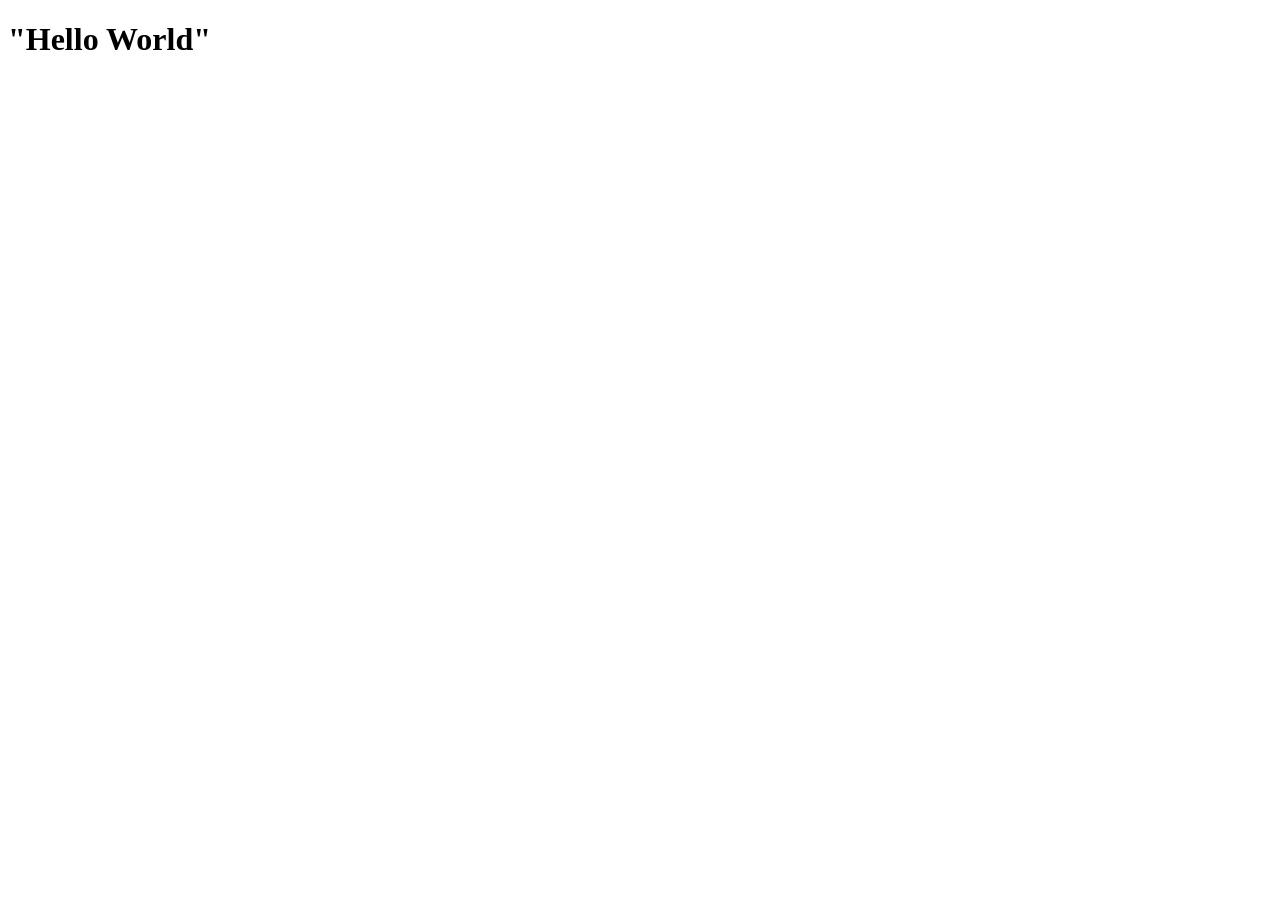
==== index.html @ 639928e1 "Part 1: Creació del currículum amb HTML bàsic" ====
<!DOCTYPE html>
<html lang="en">
<head>
    <meta charset="UTF-8">
    <meta name="viewport" content="width=device-width, initial-scale=1.0">
    <title>Document</title>
</head>
<body>
    <h1>"Hello World"</h1>
</body>
</html>
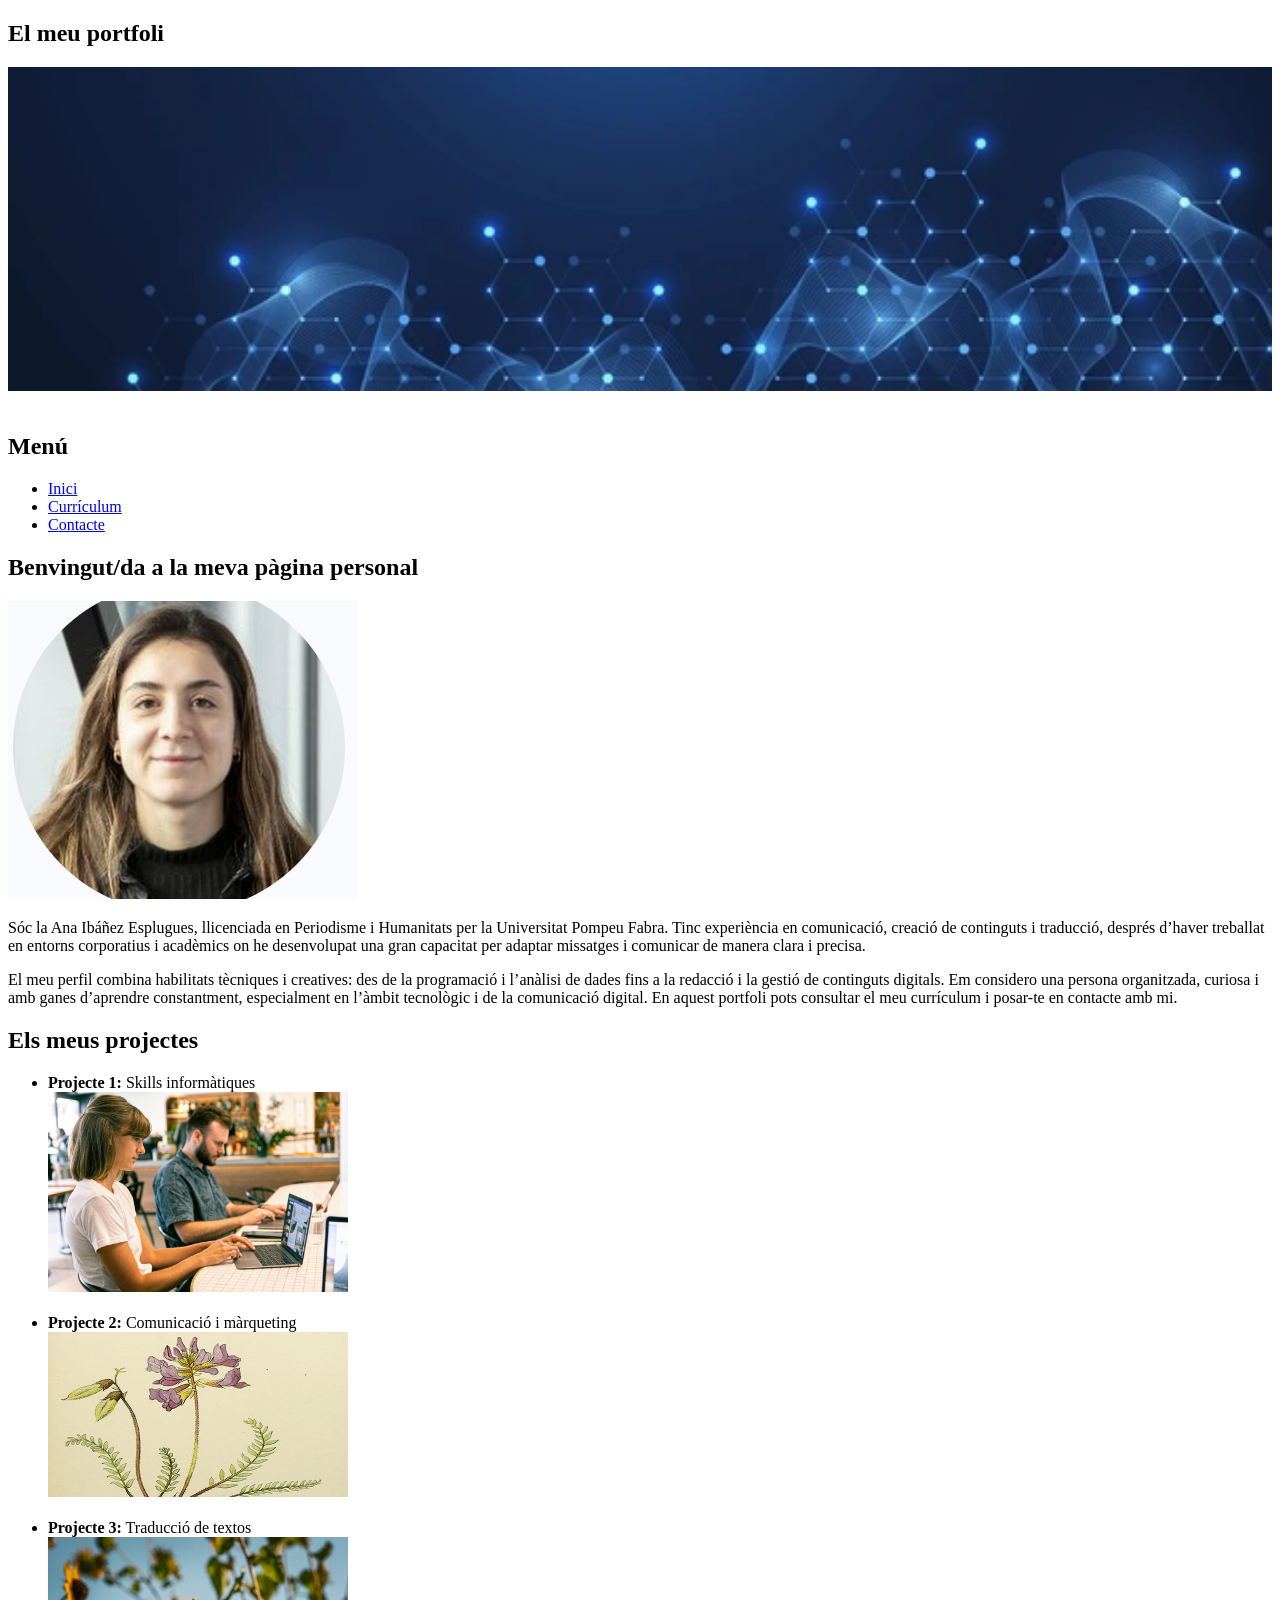
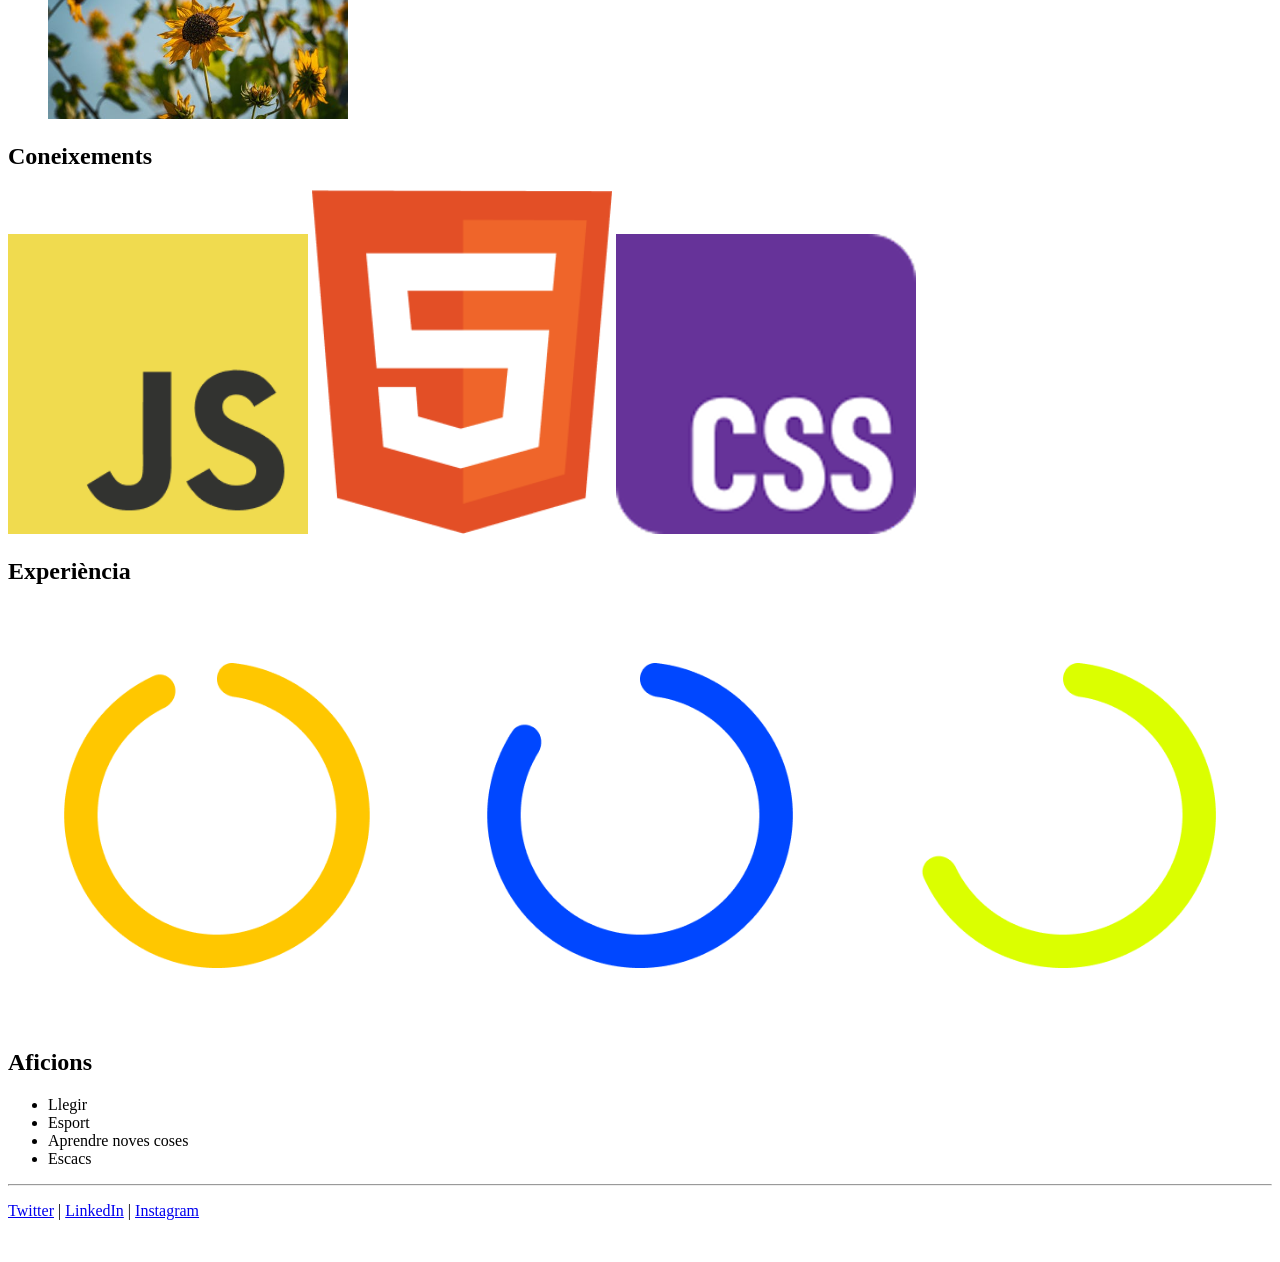
==== commit 5808d242: "PAC1 - Part 2" ====
--- a/index.html
+++ b/index.html
@@ -1,11 +1,80 @@
 <!DOCTYPE html>
-<html lang="en">
+<html lang="ca">
 <head>
     <meta charset="UTF-8">
     <meta name="viewport" content="width=device-width, initial-scale=1.0">
-    <title>Document</title>
+    <title>Ana Ibáñez - Pàgina Personal</title>
 </head>
 <body>
-    <h1>"Hello World"</h1>
+    <header>
+        <section>
+            <h1>El meu portfoli</h1>
+            <img src="assets/cabecera.webp" width="100%">
+            <br><br>
+        </section>
+    </header>
+
+    <div>
+        <h2>Menú</h2>
+        <ul>
+            <li><a href="index.html">Inici</a></li>
+            <li><a href="cv.html">Currículum</a></li>
+            <li><a href="contacte.html">Contacte</a></li>
+        </ul>
+    </div>
+
+        <section>
+            <h2>Benvingut/da a la meva pàgina personal</h2>
+            <img src="assets/Ana.png">
+            <p>Sóc la Ana Ibáñez Esplugues, llicenciada en Periodisme i Humanitats per la Universitat Pompeu Fabra. Tinc experiència en comunicació, creació de continguts i traducció, després d’haver treballat en entorns corporatius i acadèmics on he desenvolupat una gran capacitat per adaptar missatges i comunicar de manera clara i precisa.</p>
+            <p>El meu perfil combina habilitats tècniques i creatives: des de la programació i l’anàlisi de dades fins a la redacció i la gestió de continguts digitals. Em considero una persona organitzada, curiosa i amb ganes d’aprendre constantment, especialment en l’àmbit tecnològic i de la comunicació digital. En aquest portfoli pots consultar el meu currículum i posar-te en contacte amb mi.</p>
+        </section>
+
+     <section>
+         <h2>Els meus projectes</h2>
+            <ul>
+                <li>
+                <strong>Projecte 1:</strong> Skills informàtiques<br>
+                <img src="assets/mujer_ordenador.jpg"  width="300">
+                </li><br>
+                <li>
+                <strong>Projecte 2:</strong> Comunicació i màrqueting<br>
+                <img src="assets/mis_proyectos_2.jpg" width="300">
+                </li><br>
+                <li>
+                <strong>Projecte 3:</strong> Traducció de textos<br>
+                <img src="assets/mis_proyectos.jpeg" width="300">
+                </li>
+            </ul>
+    </section>
+    <section>
+         <h2>Coneixements</h2>
+         <img src="assets/logo-javascript.png" width="300">
+         <img src="assets/html-1.png" width="300">
+         <img src="assets/128px-Official_CSS_Logo.svg 1.png" width="300">
+    </section>
+    <section>
+         <h2>Experiència</h2>
+         <img src="assets/Experiencia.png" width="100%">
+         <!-- Quan treballem amb CSS, aquí es pot posar un color de fons perquè si nó, no es veu -->
+    </section>
+    <section>
+          <h2>Aficions</h2>
+            <ul>
+                <li>Llegir</li>
+                <li>Esport</li>
+                <li>Aprendre noves coses</li>
+                <li>Escacs</li>
+            </ul>
+    </section>
+    <hr>
+    <footer>
+       <p>
+        <a href="#">Twitter</a> |
+        <a href="#">LinkedIn</a> |
+        <a href="#">Instagram</a>
+      </p>
+      <br>
+    </footer>
 </body>
 </html>
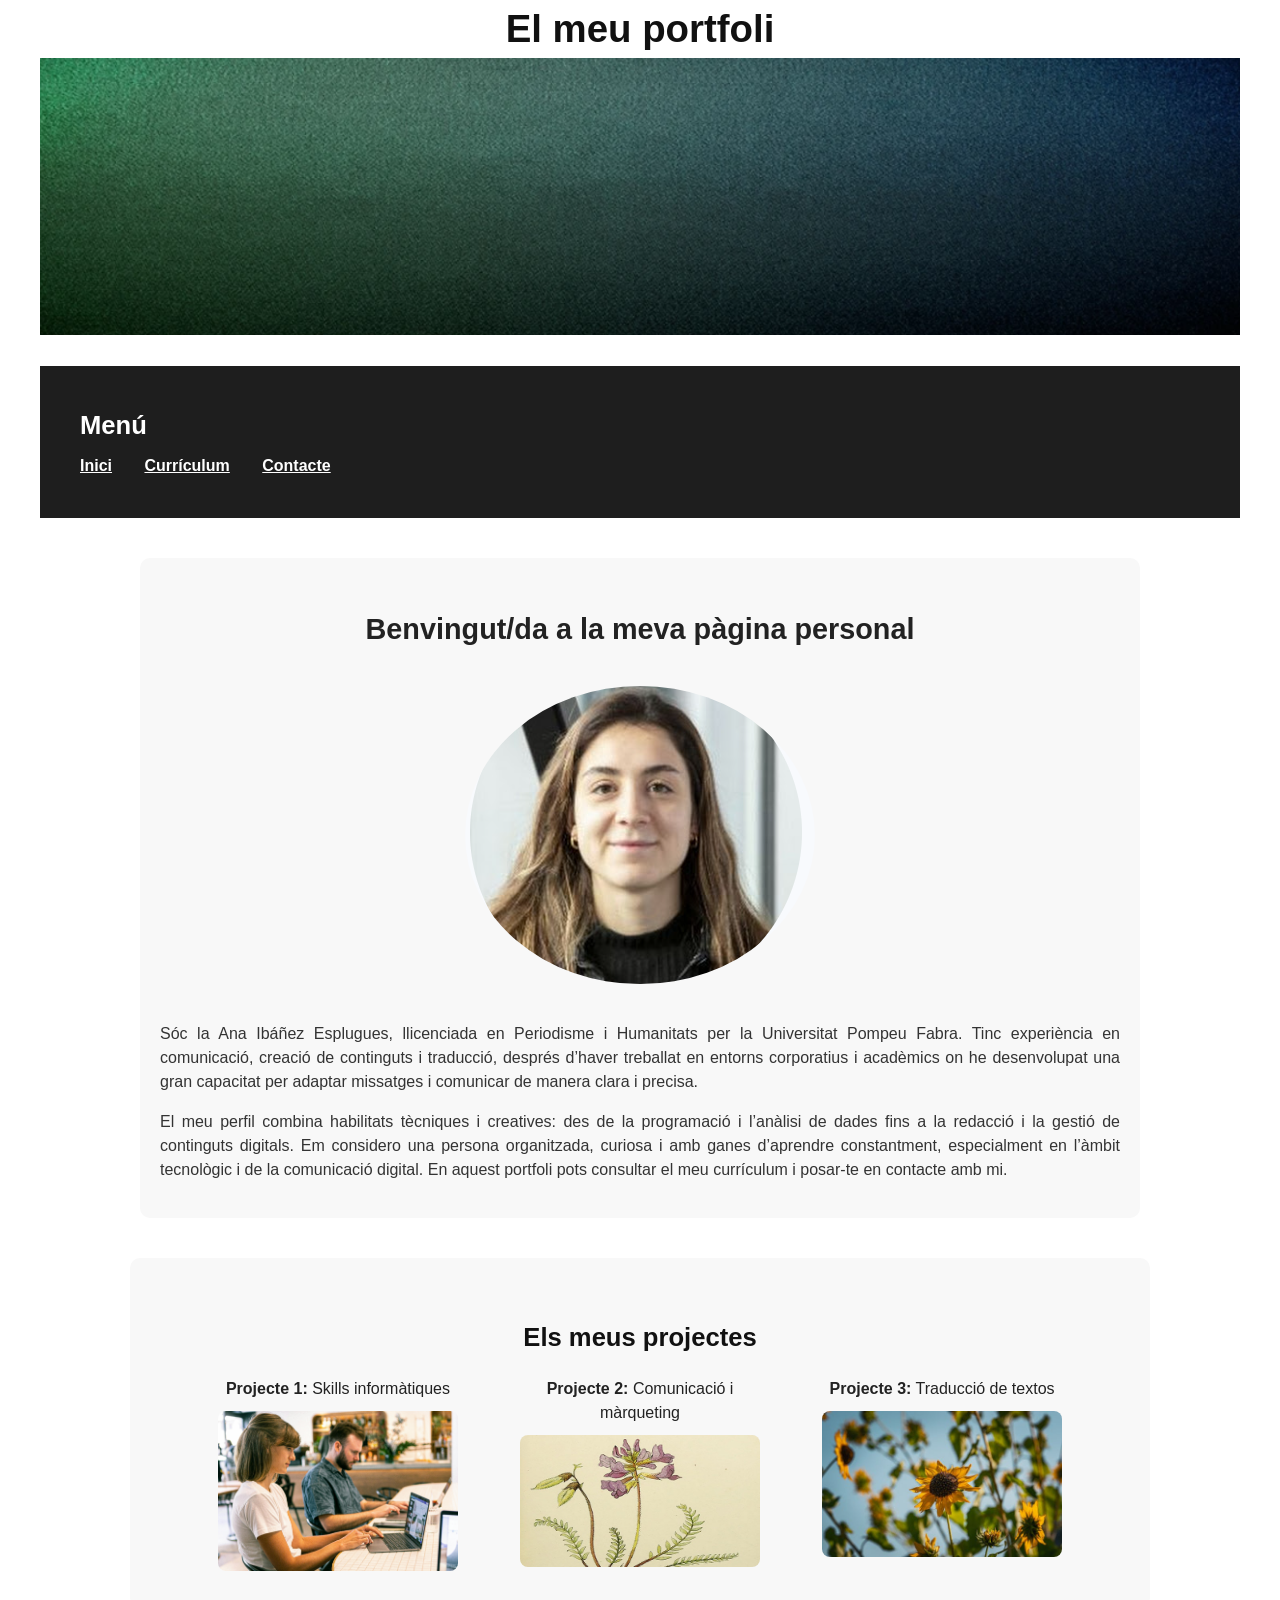
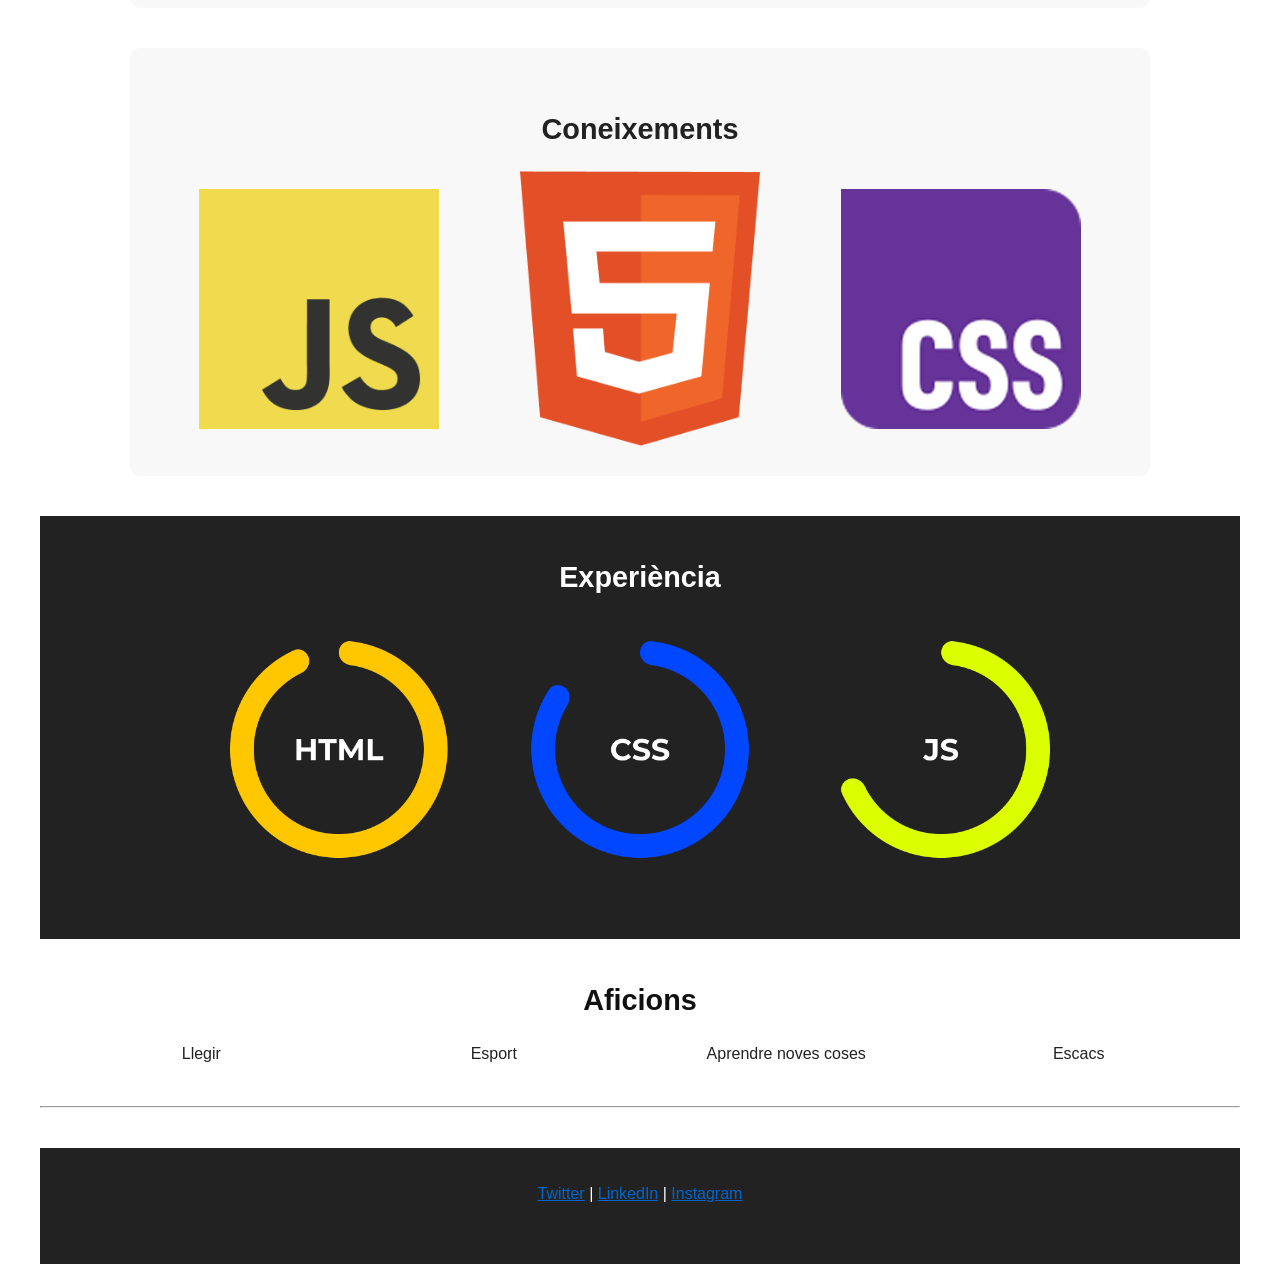
==== commit d3f9ef9a: "PAC 1 - Part 3 S'afegeix el css" ====
--- a/index.html
+++ b/index.html
@@ -4,68 +4,68 @@
     <meta charset="UTF-8">
     <meta name="viewport" content="width=device-width, initial-scale=1.0">
     <title>Ana Ibáñez - Pàgina Personal</title>
+    <link rel="stylesheet" href="style.css">
 </head>
 <body>
     <header>
-        <section>
+        <section class="capsalera">
             <h1>El meu portfoli</h1>
-            <img src="assets/cabecera.webp" width="100%">
+            <img src="assets/capcalera.png" width="100%">
             <br><br>
         </section>
-    </header>
-
-    <div>
-        <h2>Menú</h2>
+        <section class="menu">
+            <h2>Menú</h2>
         <ul>
             <li><a href="index.html">Inici</a></li>
             <li><a href="cv.html">Currículum</a></li>
             <li><a href="contacte.html">Contacte</a></li>
         </ul>
-    </div>
+        </section>
+    </header>
 
-        <section>
+        <section class="presentacio">
             <h2>Benvingut/da a la meva pàgina personal</h2>
             <img src="assets/Ana.png">
             <p>Sóc la Ana Ibáñez Esplugues, llicenciada en Periodisme i Humanitats per la Universitat Pompeu Fabra. Tinc experiència en comunicació, creació de continguts i traducció, després d’haver treballat en entorns corporatius i acadèmics on he desenvolupat una gran capacitat per adaptar missatges i comunicar de manera clara i precisa.</p>
             <p>El meu perfil combina habilitats tècniques i creatives: des de la programació i l’anàlisi de dades fins a la redacció i la gestió de continguts digitals. Em considero una persona organitzada, curiosa i amb ganes d’aprendre constantment, especialment en l’àmbit tecnològic i de la comunicació digital. En aquest portfoli pots consultar el meu currículum i posar-te en contacte amb mi.</p>
         </section>
 
-     <section>
-         <h2>Els meus projectes</h2>
-            <ul>
-                <li>
-                <strong>Projecte 1:</strong> Skills informàtiques<br>
-                <img src="assets/mujer_ordenador.jpg"  width="300">
-                </li><br>
-                <li>
-                <strong>Projecte 2:</strong> Comunicació i màrqueting<br>
-                <img src="assets/mis_proyectos_2.jpg" width="300">
-                </li><br>
-                <li>
-                <strong>Projecte 3:</strong> Traducció de textos<br>
-                <img src="assets/mis_proyectos.jpeg" width="300">
-                </li>
-            </ul>
+     <section class="projectes">
+        <h2>Els meus projectes</h2>
+
+        <div>
+            <strong>Projecte 1:</strong> Skills informàtiques<br>
+            <img src="assets/mujer_ordenador.jpg" width="300">
+        </div>
+
+        <div>
+            <strong>Projecte 2:</strong> Comunicació i màrqueting<br>
+            <img src="assets/mis_proyectos_2.jpg" width="300">
+        </div>
+
+        <div>
+            <strong>Projecte 3:</strong> Traducció de textos<br>
+            <img src="assets/mis_proyectos.jpeg" width="300">
+        </div>
     </section>
-    <section>
+    <section class="coneixements">
          <h2>Coneixements</h2>
-         <img src="assets/logo-javascript.png" width="300">
-         <img src="assets/html-1.png" width="300">
-         <img src="assets/128px-Official_CSS_Logo.svg 1.png" width="300">
+         <div class="logos">
+            <img src="assets/logo-javascript.png" width="300">
+            <img src="assets/html-1.png" width="300">
+            <img src="assets/128px-Official_CSS_Logo.svg 1.png" width="300">
+         </div>
     </section>
-    <section>
+    <section class="experiencia">
          <h2>Experiència</h2>
          <img src="assets/Experiencia.png" width="100%">
-         <!-- Quan treballem amb CSS, aquí es pot posar un color de fons perquè si nó, no es veu -->
     </section>
-    <section>
-          <h2>Aficions</h2>
-            <ul>
-                <li>Llegir</li>
-                <li>Esport</li>
-                <li>Aprendre noves coses</li>
-                <li>Escacs</li>
-            </ul>
+   <section class="aficcions">
+        <h2>Aficions</h2>
+            <div>Llegir</div>
+            <div>Esport</div>
+            <div>Aprendre noves coses</div>
+            <div>Escacs</div>
     </section>
     <hr>
     <footer>
--- a/style.css
+++ b/style.css
@@ -0,0 +1,192 @@
+/* APLIQUEM CSS EN LES PARTS I ELEMENTS GENERALS  */
+body {
+  font-family: 'Source Sans Pro', sans-serif;
+  margin: 0;
+  padding: 0 40px; 
+  color: #222;
+  line-height: 1.5;
+}
+
+
+h1 {
+  font-size: 2.4rem;
+  margin: 0;
+  font-weight: 700;
+  color: #111;
+  text-align: center
+}
+
+h2 {
+  font-size: 1.6rem;
+  margin: 30px 0 20px;
+  font-weight: 600;
+  color: #111;
+}
+
+.menu {
+  background-color: #1e1e1e;   
+  padding: 40px 40px;        
+}
+
+.menu h2 {
+  color: #fff;              
+  margin: 0; 
+  font-size: 1.6rem;
+  font-weight: 600;
+}
+
+.menu ul {
+  list-style: none;
+  margin: 10px 0 0 0;
+  padding-left: 0; 
+}
+
+.menu li {
+  display: inline-block;  
+  margin-right: 28px;     
+}
+
+.menu a {
+  color: #fff;
+  font-weight: 600;
+  font-size: 1rem;
+}
+
+.menu a:hover {
+  color: #c09f33;
+  text-decoration: underline;
+}
+
+
+/* APLIQUEM CSS PER SECCIONS  */
+/* SECCIÓ PRESENTACIÓ  */
+.presentacio {
+  text-align: center;       
+  margin: 40px auto;       
+  width: 80%;                
+  background-color: #f8f8f8; 
+  padding: 20px;
+  border-radius: 10px;
+}
+
+.presentacio h2 {
+  color: #222;
+  font-size: 1.8rem;
+}
+
+.presentacio img {
+  border-radius: 50%;        
+  margin: 15px 0;
+}
+
+.presentacio p {
+  color: #333;
+  line-height: 1.5;
+  font-size: 1rem;
+  text-align: justify;      
+}
+
+/* SECCIÓ CONEIXEMENTS  */
+
+.coneixements {
+  text-align: center;
+  background-color: #f8f8f8;
+  padding: 30px;
+  border-radius: 10px;
+  margin: 40px auto;
+  width: 80%;
+}
+
+.coneixements h2 {
+  color: #222;
+  font-size: 1.8rem;
+  margin-bottom: 20px;
+}
+
+.logos {
+  text-align: center;
+}
+
+.logos img {
+  width: 25%;          
+  margin: 0 4%;        
+  vertical-align: middle;
+}
+
+/* SECCIÓ EXPERIÈNCIA  */
+.experiencia {
+  background-color: #222;  
+  color: #fff;
+  padding: 40px 20px;
+  text-align: center;
+}
+
+.experiencia h2 {
+  color: #fff;              
+  margin: 0; 
+  font-size: 1.8rem;
+  font-weight: 600;
+}
+
+.experiencia img {
+  display: block;
+  margin: 0 auto;
+  max-width: 900px;
+  width: 100%;
+  height: auto;
+}
+
+/* SECCIÓ PROJECTES  */
+.projectes {
+  text-align: center;          
+  background-color: #f8f8f8;
+  padding: 30px;
+  border-radius: 10px;
+  margin: 40px auto;
+  width: 80%;
+}
+
+.projectes div {
+  display: inline-block;        
+  width: 25%;                   
+  margin: 0 3%;               
+  vertical-align: top;          
+  text-align: center;          
+}
+
+.projectes img {
+  width: 100%;                 
+  border-radius: 8px;
+  margin-top: 10px;
+}
+
+/* SECCIÓ AFICCIONS  */
+.aficcions {
+  text-align: center;
+  margin: 40px auto;
+}
+
+.aficcions h2 {
+  font-size: 1.8rem;
+  margin-bottom: 20px;
+}
+
+.aficcions div {
+  display: inline-block;
+  width: 20%;
+  margin: 0 2%;
+  text-align: center;
+}
+
+
+/* --------- PEU DE PÀGINA --------- */
+footer {
+  background-color: #222;
+  color: #fff;
+  padding: 18px 20px;
+  text-align: center;
+  margin-top: 40px;
+}
+
+a { color: #0066cc; }
+
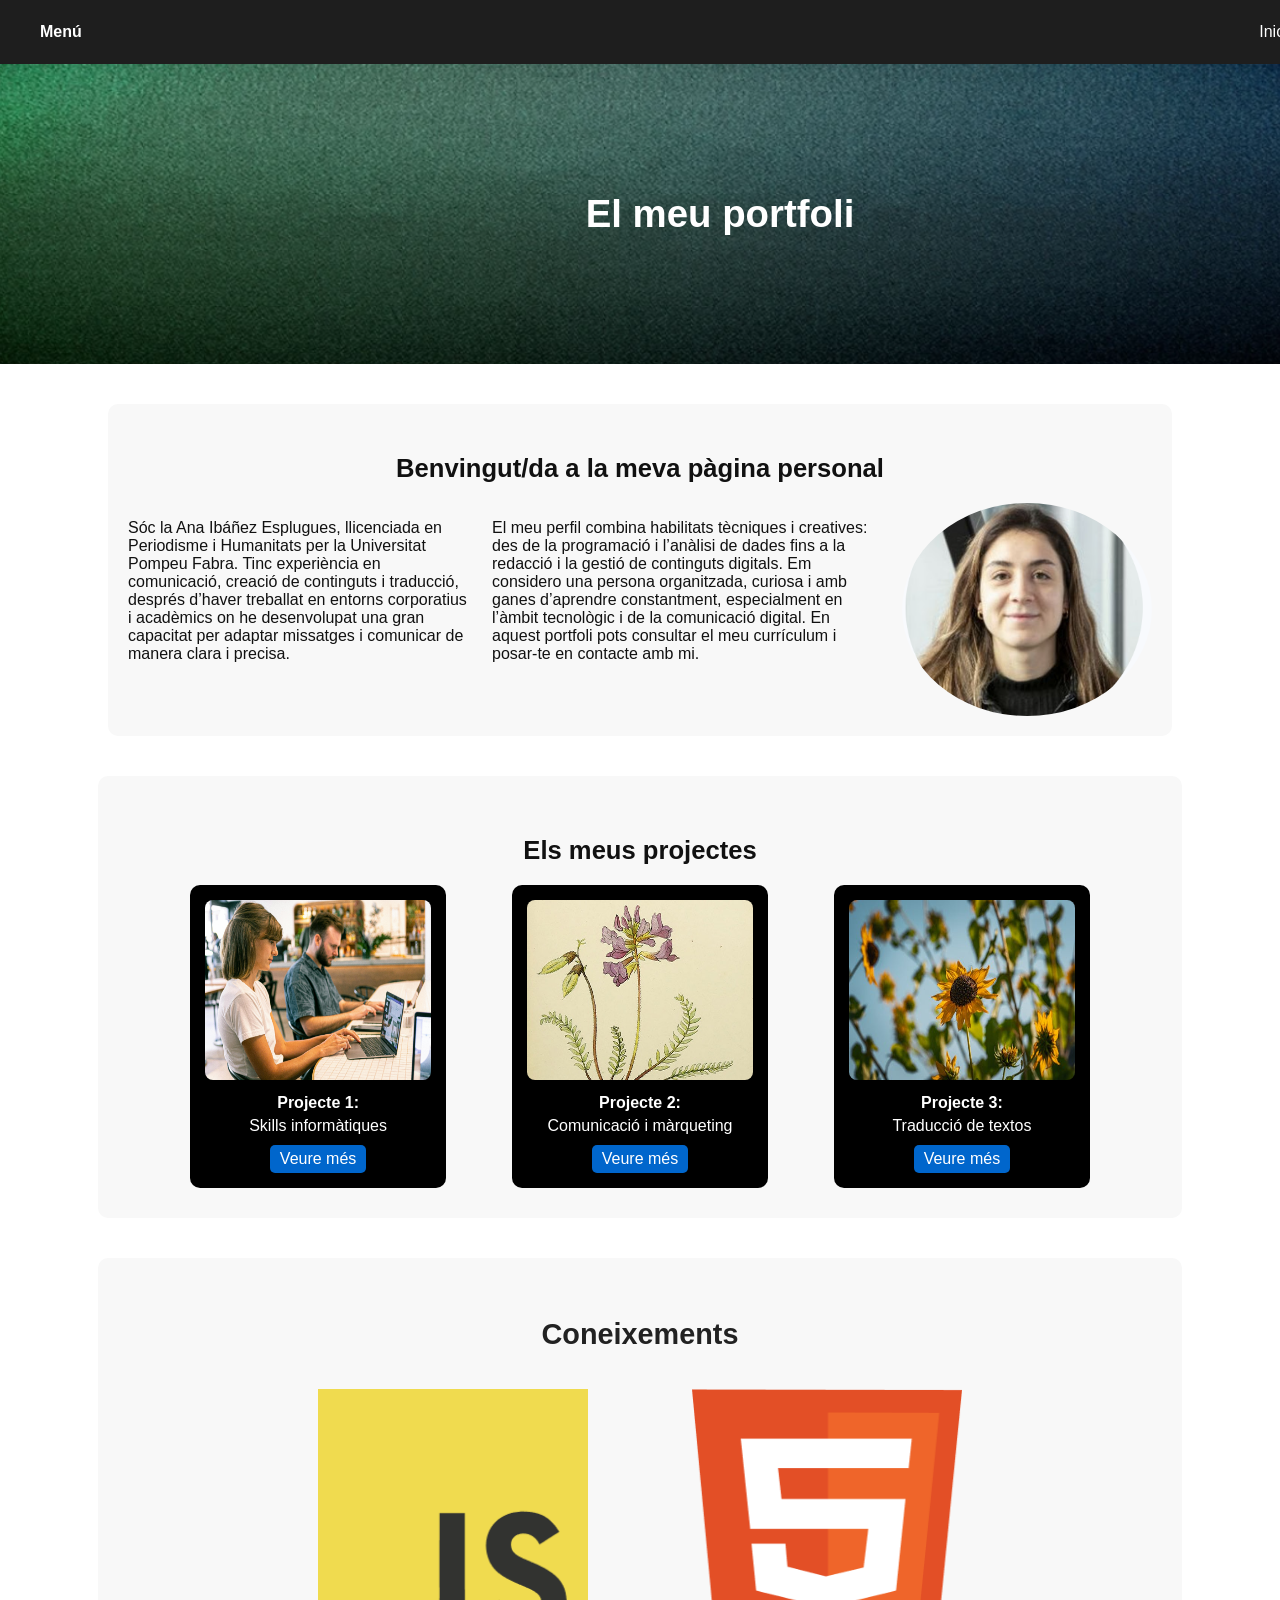
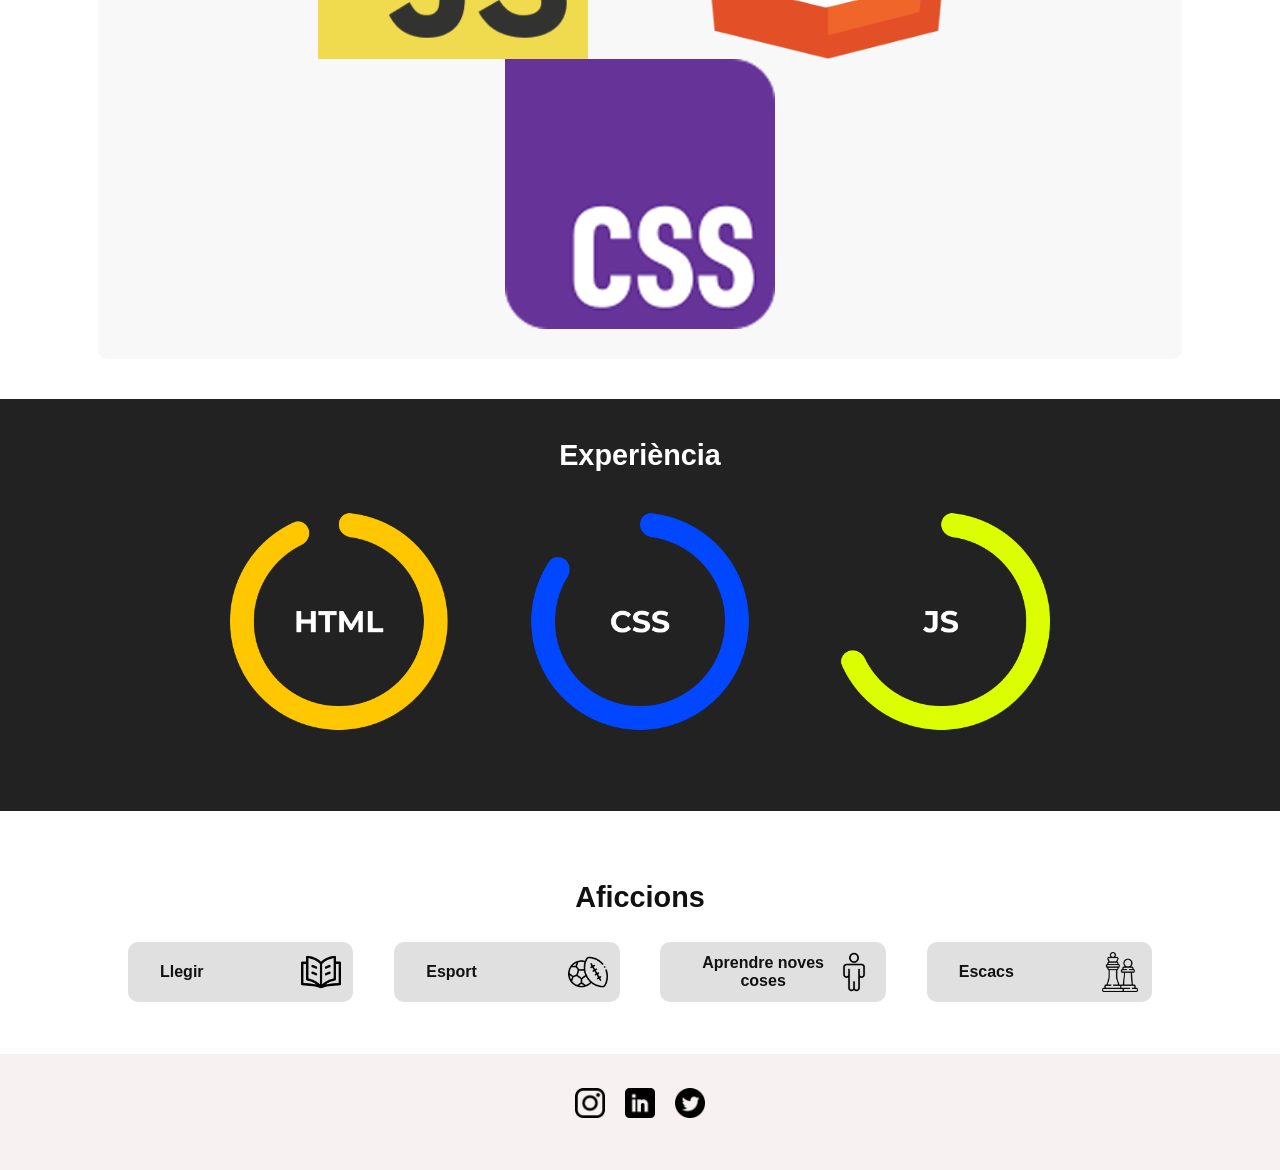
==== commit 191946af: "PAC 1 - PART 4 Es comença a aplicar flexbox, però encara hi ha coses per arreglar (footer de diferen" ====
--- a/index.html
+++ b/index.html
@@ -7,72 +7,96 @@
     <link rel="stylesheet" href="style.css">
 </head>
 <body>
-    <header>
-        <section class="capsalera">
-            <h1>El meu portfoli</h1>
-            <img src="assets/capcalera.png" width="100%">
-            <br><br>
-        </section>
-        <section class="menu">
-            <h2>Menú</h2>
+        <nav class="menu">
+        <h2>Menú</h2>
         <ul>
             <li><a href="index.html">Inici</a></li>
             <li><a href="cv.html">Currículum</a></li>
             <li><a href="contacte.html">Contacte</a></li>
         </ul>
-        </section>
-    </header>
+        </nav>
 
-        <section class="presentacio">
-            <h2>Benvingut/da a la meva pàgina personal</h2>
-            <img src="assets/Ana.png">
-            <p>Sóc la Ana Ibáñez Esplugues, llicenciada en Periodisme i Humanitats per la Universitat Pompeu Fabra. Tinc experiència en comunicació, creació de continguts i traducció, després d’haver treballat en entorns corporatius i acadèmics on he desenvolupat una gran capacitat per adaptar missatges i comunicar de manera clara i precisa.</p>
-            <p>El meu perfil combina habilitats tècniques i creatives: des de la programació i l’anàlisi de dades fins a la redacció i la gestió de continguts digitals. Em considero una persona organitzada, curiosa i amb ganes d’aprendre constantment, especialment en l’àmbit tecnològic i de la comunicació digital. En aquest portfoli pots consultar el meu currículum i posar-te en contacte amb mi.</p>
-        </section>
+        <header class="capsalera">
+            <img src="assets/capcalera.png" alt="Imatge de capçalera">
+            <h1>El meu portfoli</h1>
+        </header>
 
-     <section class="projectes">
+    <section class="presentacio">
+        <h2>Benvingut/da a la meva pàgina personal</h2>
+        <div class="presentacio-content">
+                <p>Sóc la Ana Ibáñez Esplugues, llicenciada en Periodisme i Humanitats per la Universitat Pompeu Fabra. Tinc experiència en comunicació, creació de continguts i traducció, després d’haver treballat en entorns corporatius i acadèmics on he desenvolupat una gran capacitat per adaptar missatges i comunicar de manera clara i precisa.</p>
+                <p>El meu perfil combina habilitats tècniques i creatives: des de la programació i l’anàlisi de dades fins a la redacció i la gestió de continguts digitals. Em considero una persona organitzada, curiosa i amb ganes d’aprendre constantment, especialment en l’àmbit tecnològic i de la comunicació digital. En aquest portfoli pots consultar el meu currículum i posar-te en contacte amb mi.</p>
+            <img src="assets/Ana.png" alt="Foto Ana Ibáñez">
+        </div>
+    </section>
+
+    <section class="projectes">
         <h2>Els meus projectes</h2>
 
-        <div>
+        <div class="projecte">
+            <img src="assets/mujer_ordenador.jpg" alt="Projecte 1">
             <strong>Projecte 1:</strong> Skills informàtiques<br>
-            <img src="assets/mujer_ordenador.jpg" width="300">
+            <a href="#" class="boton">Veure més</a>
         </div>
 
-        <div>
+        <div class="projecte">
+            <img src="assets/mis_proyectos_2.jpg" alt="Projecte 2">
             <strong>Projecte 2:</strong> Comunicació i màrqueting<br>
-            <img src="assets/mis_proyectos_2.jpg" width="300">
+            <a href="#" class="boton">Veure més</a>
         </div>
 
-        <div>
+        <div class="projecte">
+            <img src="assets/mis_proyectos.jpeg" alt="Projecte 3">
             <strong>Projecte 3:</strong> Traducció de textos<br>
-            <img src="assets/mis_proyectos.jpeg" width="300">
+            <a href="#" class="boton">Veure més</a>
         </div>
     </section>
+
     <section class="coneixements">
          <h2>Coneixements</h2>
+         <br>
          <div class="logos">
             <img src="assets/logo-javascript.png" width="300">
             <img src="assets/html-1.png" width="300">
             <img src="assets/128px-Official_CSS_Logo.svg 1.png" width="300">
          </div>
     </section>
+
     <section class="experiencia">
          <h2>Experiència</h2>
          <img src="assets/Experiencia.png" width="100%">
     </section>
+
    <section class="aficcions">
-        <h2>Aficions</h2>
-            <div>Llegir</div>
-            <div>Esport</div>
-            <div>Aprendre noves coses</div>
-            <div>Escacs</div>
+        <h2>Aficcions</h2>
+
+        <div class="aficcio">
+            <p>Llegir</p>
+            <img src="assets/icon_libro.png" alt="Llegir">
+        </div>
+
+        <div class="aficcio">
+            <p>Esport</p>
+            <img src="assets/icon_deport.png" alt="Esport">
+        </div>
+
+        <div class="aficcio">
+            <p>Aprendre noves coses</p>
+            <img src="assets/icon_humano.png" alt="Aprendre noves coses">
+        </div>
+
+        <div class="aficcio">
+            <p>Escacs</p>
+            <img src="assets/icon_ajedrez.png" alt="Escacs">
+        </div>
     </section>
-    <hr>
+
+
     <footer>
        <p>
-        <a href="#">Twitter</a> |
-        <a href="#">LinkedIn</a> |
-        <a href="#">Instagram</a>
+        <a href="#"><img src="assets/icon_instagram.png"></a> 
+        <a href="#"><img src="assets/icon_linkedin.png"></a> 
+        <a href="#"><img src="assets/icon_tw.png"></a>
       </p>
       <br>
     </footer>
--- a/style.css
+++ b/style.css
@@ -1,10 +1,10 @@
 /* APLIQUEM CSS EN LES PARTS I ELEMENTS GENERALS  */
 body {
+  margin: 0;
+  padding: 0;
   font-family: 'Source Sans Pro', sans-serif;
-  margin: 0;
-  padding: 0 40px; 
-  color: #222;
-  line-height: 1.5;
+  background-color: #fff;
+  color: #111;
 }
 
 
@@ -23,68 +23,100 @@
   color: #111;
 }
 
-.menu {
-  background-color: #1e1e1e;   
-  padding: 40px 40px;        
-}
-
-.menu h2 {
-  color: #fff;              
-  margin: 0; 
-  font-size: 1.6rem;
-  font-weight: 600;
-}
-
-.menu ul {
+/* NAVBAR */
+
+nav.menu {
+  width: 1440px; /* Aplico les mides de figma */
+  height: 64px; /* Aplico les mides de figma */
+  background-color: #1e1e1e;
+  display: flex;
+  justify-content: space-between;
+  align-items: center;
+  padding: 0 40px;
+  margin: 0 auto;
+}
+
+nav.menu h2 {
+  color: white;
+  font-size: 1rem;
+  margin: 0;
+}
+
+nav.menu ul {
   list-style: none;
-  margin: 10px 0 0 0;
-  padding-left: 0; 
-}
-
-.menu li {
-  display: inline-block;  
-  margin-right: 28px;     
-}
-
-.menu a {
-  color: #fff;
-  font-weight: 600;
-  font-size: 1rem;
-}
-
-.menu a:hover {
-  color: #c09f33;
+  display: flex;
+  margin: 0;
+  padding: 0;
+}
+
+nav.menu li {
+  margin-left: 25px;
+}
+
+nav.menu a {
+  color: white;
+  text-decoration: none;
+}
+
+nav.menu a:hover {
   text-decoration: underline;
 }
+
+/* HEADER */
+header.capsalera {
+  width: 1440px; 
+  /* Nota: S'utilitza width: 1440px per emular exactament les mides de Figma.
+   En una web real, seria més recomanable usar width: 100% amb max-width
+   per tal que el disseny s'adapti a diferents mides de pantalla. */
+  height: 300px; /* Aplico les mides de figma */
+  margin: 0 auto;
+  position: relative;
+}
+
+header.capsalera img {
+  width: 100%;
+  height: 100%;
+}
+
+header.capsalera h1 {
+  position: absolute;
+  top: 50%;
+  left: 50%;
+  transform: translate(-50%, -50%);
+  color: white;
+  font-size: 2.4rem;
+}
+
 
 
 /* APLIQUEM CSS PER SECCIONS  */
 /* SECCIÓ PRESENTACIÓ  */
 .presentacio {
-  text-align: center;       
-  margin: 40px auto;       
-  width: 80%;                
-  background-color: #f8f8f8; 
+  margin: 40px auto;
+  width: 80%;
+  background-color: #f8f8f8;
   padding: 20px;
   border-radius: 10px;
+  text-align: center; 
 }
 
 .presentacio h2 {
-  color: #222;
-  font-size: 1.8rem;
-}
-
-.presentacio img {
-  border-radius: 50%;        
-  margin: 15px 0;
-}
-
-.presentacio p {
-  color: #333;
-  line-height: 1.5;
-  font-size: 1rem;
-  text-align: justify;      
-}
+  margin-bottom: 20px;
+}
+
+.presentacio-content {
+  display: flex;
+  align-items: flex-start; 
+  gap: 20px;               
+  text-align: left;
+}
+
+.presentacio-content img {
+  width: 250px;           
+  border-radius: 50%;
+  flex-shrink: 0;         
+}
+
 
 /* SECCIÓ CONEIXEMENTS  */
 
@@ -108,8 +140,9 @@
 }
 
 .logos img {
-  width: 25%;          
-  margin: 0 4%;        
+  width: 270px;
+  height: 270px;         
+  margin: 0 50px;        
   vertical-align: middle;
 }
 
@@ -138,7 +171,7 @@
 
 /* SECCIÓ PROJECTES  */
 .projectes {
-  text-align: center;          
+  text-align: center;
   background-color: #f8f8f8;
   padding: 30px;
   border-radius: 10px;
@@ -146,47 +179,126 @@
   width: 80%;
 }
 
-.projectes div {
-  display: inline-block;        
-  width: 25%;                   
-  margin: 0 3%;               
-  vertical-align: top;          
-  text-align: center;          
-}
-
-.projectes img {
-  width: 100%;                 
+.projectes .projecte {
+  display: inline-block;
+  width: 25%;
+  margin: 0 3%;
+  vertical-align: top;
+  text-align: center;
+  background-color: #000;  
+  color: white;            
+  border-radius: 10px;
+  padding: 15px;
+  box-sizing: border-box;   
+}
+
+.projectes .projecte img {
+  width: 100%;             
+  height: 180px;              
   border-radius: 8px;
-  margin-top: 10px;
+  margin-bottom: 10px;    
+}
+
+.projectes .projecte strong {
+  display: block;
+  margin-bottom: 5px;     
+}
+
+.projectes .projecte .boton {
+  display: inline-block;
+  margin-top: 10px;        
+  padding: 5px 10px;
+  background-color: #0066cc;
+  color: white;
+  text-decoration: none;
+  border-radius: 5px;
 }
 
 /* SECCIÓ AFICCIONS  */
 .aficcions {
-  text-align: center;
-  margin: 40px auto;
+  display: flex;
+  flex-wrap: wrap;
+  justify-content: space-between;
+  gap: 12px;
+  width: 80%;
+  margin: 40px auto;
+  text-align: center;
+  box-sizing: border-box;
 }
 
 .aficcions h2 {
+  width: 100%;
+  margin-bottom: 16px;
   font-size: 1.8rem;
-  margin-bottom: 20px;
-}
-
-.aficcions div {
-  display: inline-block;
-  width: 20%;
-  margin: 0 2%;
-  text-align: center;
-}
+}
+
+.aficcions {
+  display: flex;
+  flex-wrap: wrap;                
+  justify-content: space-between; 
+  width: 80%;
+  margin: 40px auto;
+  text-align: center;
+  box-sizing: border-box;
+}
+
+.aficcions h2 {
+  width: 100%;
+  margin-bottom: 16px;
+  font-size: 1.8rem;
+}
+
+.aficcions .aficcio {
+  display: flex;
+  align-items: center;            
+  justify-content: space-between; 
+  width: 22%;                     
+  background-color: #e0e0e0;
+  border-radius: 10px;
+  padding: 10px 12px;
+  box-sizing: border-box;
+  margin-bottom: 12px;
+}
+
+.aficcions .aficcio p {
+/* no he aconseguit fer que sortís més al centre, per molt que el forcés */
+  margin: 0;
+  font-weight: 600;
+  padding-left: 20px;              
+}
+
+.aficcions .aficcio img {
+  width: 40px;
+  height: 40px;
+  object-fit: contain;
+}
+
 
 
 /* --------- PEU DE PÀGINA --------- */
+  /* Nota: poso el footer en un altre color perquè les fotos que he extret són en negre, i per tant no es veuen amb un footer negre */
 footer {
-  background-color: #222;
+  background-color: #f7f1f1;
   color: #fff;
   padding: 18px 20px;
   text-align: center;
   margin-top: 40px;
 }
 
+footer a {
+  display: inline-block; 
+  margin: 0 8px;           
+}
+
+footer a img {
+  width: 30px;         
+  height: 30px;          
+  object-fit: cover;   
+  vertical-align: middle;
+}
+
+
+
+
 a { color: #0066cc; }
 
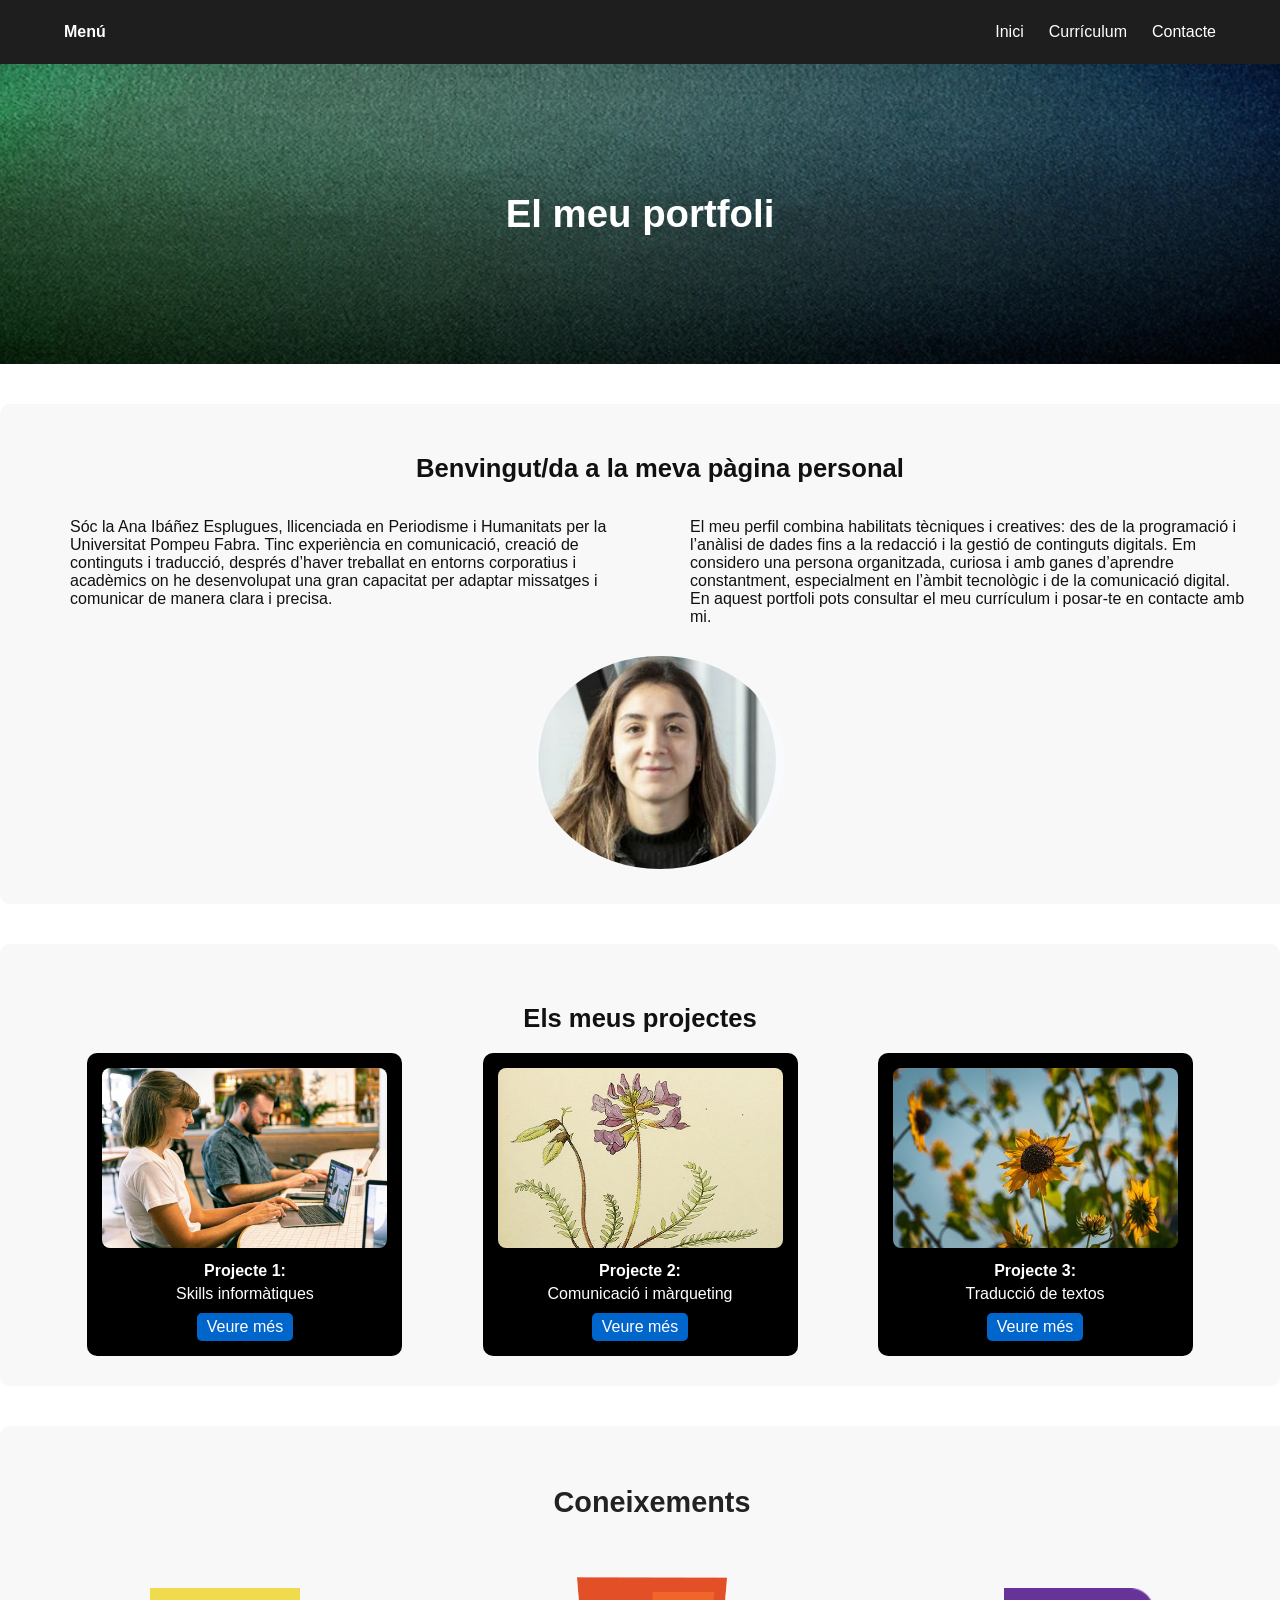
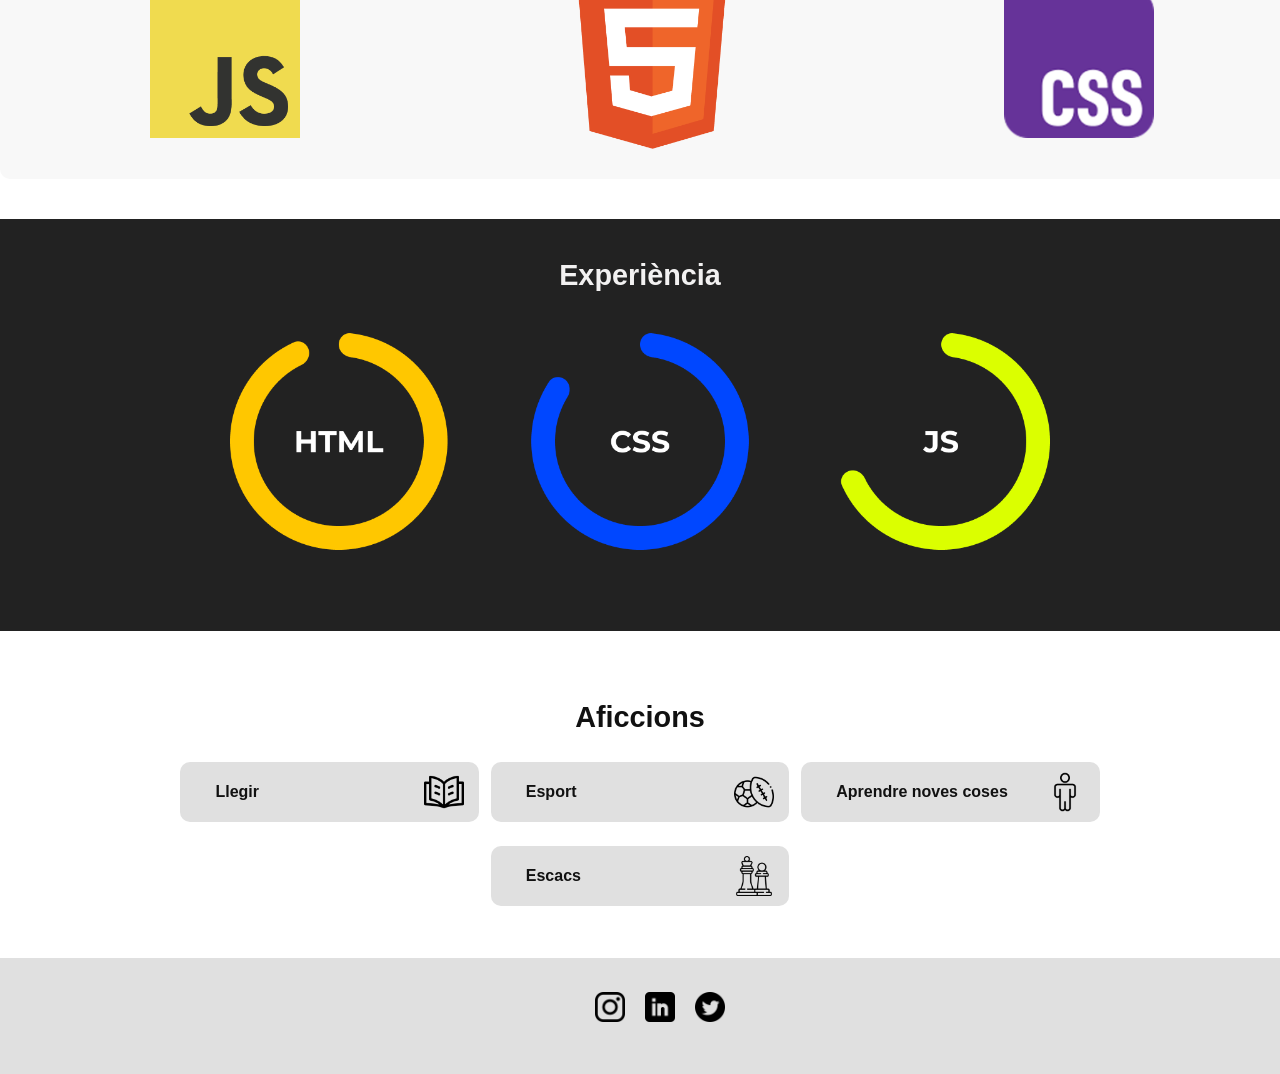
==== commit 7d0a9367: "PAC1 - PART 5 Faig que sigui responsive en les mides demanades" ====
--- a/index.html
+++ b/index.html
@@ -6,10 +6,10 @@
     <title>Ana Ibáñez - Pàgina Personal</title>
     <link rel="stylesheet" href="style.css">
 </head>
-<body>
+<body class="index">
         <nav class="menu">
         <h2>Menú</h2>
-        <ul>
+        <ul class="cap_index">
             <li><a href="index.html">Inici</a></li>
             <li><a href="cv.html">Currículum</a></li>
             <li><a href="contacte.html">Contacte</a></li>
@@ -26,6 +26,8 @@
         <div class="presentacio-content">
                 <p>Sóc la Ana Ibáñez Esplugues, llicenciada en Periodisme i Humanitats per la Universitat Pompeu Fabra. Tinc experiència en comunicació, creació de continguts i traducció, després d’haver treballat en entorns corporatius i acadèmics on he desenvolupat una gran capacitat per adaptar missatges i comunicar de manera clara i precisa.</p>
                 <p>El meu perfil combina habilitats tècniques i creatives: des de la programació i l’anàlisi de dades fins a la redacció i la gestió de continguts digitals. Em considero una persona organitzada, curiosa i amb ganes d’aprendre constantment, especialment en l’àmbit tecnològic i de la comunicació digital. En aquest portfoli pots consultar el meu currículum i posar-te en contacte amb mi.</p>
+        </div>
+        <div class="presentacio-content">
             <img src="assets/Ana.png" alt="Foto Ana Ibáñez">
         </div>
     </section>
@@ -56,15 +58,15 @@
          <h2>Coneixements</h2>
          <br>
          <div class="logos">
-            <img src="assets/logo-javascript.png" width="300">
-            <img src="assets/html-1.png" width="300">
-            <img src="assets/128px-Official_CSS_Logo.svg 1.png" width="300">
+            <img src="assets/logo-javascript.png" alt="Logotip de JavaScript" width="300">
+            <img src="assets/html-1.png" alt="Logotip de HTML5" width="300">
+            <img src="assets/128px-Official_CSS_Logo.svg 1.png" alt="Logotip de CSS3" width="300">
          </div>
     </section>
 
     <section class="experiencia">
-         <h2>Experiència</h2>
-         <img src="assets/Experiencia.png" width="100%">
+         <h2 class="blanco">Experiència</h2>
+         <img src="assets/Experiencia.png" alt="progres_programacio" width="100%">
     </section>
 
    <section class="aficcions">
@@ -94,9 +96,9 @@
 
     <footer>
        <p>
-        <a href="#"><img src="assets/icon_instagram.png"></a> 
-        <a href="#"><img src="assets/icon_linkedin.png"></a> 
-        <a href="#"><img src="assets/icon_tw.png"></a>
+        <a href="#"><img src="assets/icon_instagram.png" alt="instagram"></a> 
+        <a href="#"><img src="assets/icon_linkedin.png" alt="linkedin"></a> 
+        <a href="#"><img src="assets/icon_tw.png" alt="twitter"></a>
       </p>
       <br>
     </footer>
--- a/style.css
+++ b/style.css
@@ -1,19 +1,21 @@
-/* APLIQUEM CSS EN LES PARTS I ELEMENTS GENERALS  */
+/* ELEMENTOS GENERALES */
 body {
   margin: 0;
   padding: 0;
   font-family: 'Source Sans Pro', sans-serif;
   background-color: #fff;
   color: #111;
-}
-
+  box-sizing: border-box;
+  width: 100%;
+  overflow-x: hidden;
+}
 
 h1 {
   font-size: 2.4rem;
   margin: 0;
   font-weight: 700;
   color: #111;
-  text-align: center
+  text-align: center;
 }
 
 h2 {
@@ -23,17 +25,29 @@
   color: #111;
 }
 
+.blanco {
+  color: #f2f1f1;
+}
+
+a {
+  color: #0066cc;
+  text-decoration: none;
+}
+
+a:hover {
+  text-decoration: underline;
+}
+
 /* NAVBAR */
-
-nav.menu {
-  width: 1440px; /* Aplico les mides de figma */
-  height: 64px; /* Aplico les mides de figma */
+body.index nav.menu {
+  width: 100%;
+  height: 64px;
   background-color: #1e1e1e;
   display: flex;
   justify-content: space-between;
   align-items: center;
-  padding: 0 40px;
-  margin: 0 auto;
+  padding: 0 5%; 
+  box-sizing: border-box; 
 }
 
 nav.menu h2 {
@@ -62,20 +76,78 @@
   text-decoration: underline;
 }
 
-/* HEADER */
+
+/* SECCIÓ PAGINES SECUNDARIES */
+.pagines-secundaries {
+  padding: 30px;
+  line-height: 1;
+}
+
+.pagines-secundaries ul {
+  margin: 10px 0 20px;
+  padding-left: 40px;
+  line-height: 1.5;
+}
+
+.pagines-secundaries li {
+  margin-bottom: 8px;
+}
+
+.pagines-secundaries table {
+  width: 100%;
+  border-collapse: collapse;
+  margin: 20px 0;
+  text-align: center;
+  background-color: #fafafa;
+}
+
+.pagines-secundaries th,
+.pagines-secundaries td {
+  border: 1px solid #ccc;
+  padding: 10px 15px;
+}
+
+.pagines-secundaries th {
+  background-color: #f0f0f0;
+  font-weight: bold;
+}
+
+.pagines-secundaries td {
+  height: 40px;
+}
+
+.pagines-secundaries header {
+  display: flex;
+  flex-direction: column;
+  align-items: flex-start;
+  width: 100%;
+}
+
+.pagines-secundaries header h1 {
+  margin-bottom: 10px;
+}
+
+.pagines-secundaries header nav.menu ul {
+  display: block;
+  margin: 0;
+  padding: 0;
+}
+
+.pagines-secundaries header nav.menu li {
+  margin: 0 0 8px 0;
+}
+
+/* HEADER CABSALERA */
 header.capsalera {
-  width: 1440px; 
-  /* Nota: S'utilitza width: 1440px per emular exactament les mides de Figma.
-   En una web real, seria més recomanable usar width: 100% amb max-width
-   per tal que el disseny s'adapti a diferents mides de pantalla. */
-  height: 300px; /* Aplico les mides de figma */
-  margin: 0 auto;
+  width: 100%;
+  height: 300px;
   position: relative;
 }
 
 header.capsalera img {
   width: 100%;
   height: 100%;
+  object-fit: cover;
 }
 
 header.capsalera h1 {
@@ -87,17 +159,14 @@
   font-size: 2.4rem;
 }
 
-
-
-/* APLIQUEM CSS PER SECCIONS  */
-/* SECCIÓ PRESENTACIÓ  */
+/* SECCIÓ PRESENTACIÓ */
 .presentacio {
+  width: 100%;
   margin: 40px auto;
-  width: 80%;
   background-color: #f8f8f8;
   padding: 20px;
   border-radius: 10px;
-  text-align: center; 
+  text-align: center;
 }
 
 .presentacio h2 {
@@ -106,27 +175,36 @@
 
 .presentacio-content {
   display: flex;
-  align-items: flex-start; 
-  gap: 20px;               
+  flex-wrap: wrap;
+  justify-content: center;
+  align-items: flex-start;
+  gap: 20px;
+  padding: 15px 30px;
   text-align: left;
 }
 
+.presentacio-content p {
+  flex: 1 1 400px; 
+  margin: 0;
+  padding: 0 20px;
+  box-sizing: border-box;
+}
+
 .presentacio-content img {
-  width: 250px;           
+  width: 250px;
+  max-width: 100%;
   border-radius: 50%;
-  flex-shrink: 0;         
-}
-
-
-/* SECCIÓ CONEIXEMENTS  */
-
+  flex-shrink: 0;
+}
+
+/* SECCIÓ CONEIXEMENTS */
 .coneixements {
   text-align: center;
   background-color: #f8f8f8;
-  padding: 30px;
+  padding: 30px 12px; 
   border-radius: 10px;
   margin: 40px auto;
-  width: 80%;
+  width: 100%;
 }
 
 .coneixements h2 {
@@ -135,28 +213,36 @@
   margin-bottom: 20px;
 }
 
-.logos {
-  text-align: center;
-}
-
-.logos img {
-  width: 270px;
-  height: 270px;         
-  margin: 0 50px;        
-  vertical-align: middle;
-}
-
-/* SECCIÓ EXPERIÈNCIA  */
+.coneixements .logos {
+  display: grid;
+  grid-template-columns: repeat(auto-fit, minmax(120px, 1fr));
+  gap: 20px;
+  justify-items: center;
+  align-items: center;
+  margin-top: 20px;
+  padding: 0 10px; 
+}
+
+.coneixements .logos img {
+  width: 100%;
+  max-width: 150px; 
+  height: auto;
+  object-fit: contain;
+  display: block;
+  margin: 0;
+}
+
+
+/* SECCIÓ EXPERIÈNCIA */
 .experiencia {
-  background-color: #222;  
+  background-color: #222;
   color: #fff;
   padding: 40px 20px;
   text-align: center;
 }
 
 .experiencia h2 {
-  color: #fff;              
-  margin: 0; 
+  margin: 0;
   font-size: 1.8rem;
   font-weight: 600;
 }
@@ -164,19 +250,18 @@
 .experiencia img {
   display: block;
   margin: 0 auto;
+  width: 100%;
   max-width: 900px;
-  width: 100%;
   height: auto;
 }
 
-/* SECCIÓ PROJECTES  */
+/* SECCIÓ PROJECTES */
 .projectes {
   text-align: center;
   background-color: #f8f8f8;
-  padding: 30px;
+  padding: 30px 10px; 
   border-radius: 10px;
   margin: 40px auto;
-  width: 80%;
 }
 
 .projectes .projecte {
@@ -190,6 +275,11 @@
   border-radius: 10px;
   padding: 15px;
   box-sizing: border-box;   
+}
+
+.projectes h2 {
+  text-align: center;
+  margin-bottom: 20px; 
 }
 
 .projectes .projecte img {
@@ -214,17 +304,20 @@
   border-radius: 5px;
 }
 
-/* SECCIÓ AFICCIONS  */
+
+/* SECCIÓ AFICCIONS */
 .aficcions {
   display: flex;
   flex-wrap: wrap;
-  justify-content: space-between;
+  justify-content: center;
   gap: 12px;
-  width: 80%;
+  width: 100%;
   margin: 40px auto;
+  padding: 0 30px;
   text-align: center;
   box-sizing: border-box;
 }
+
 
 .aficcions h2 {
   width: 100%;
@@ -232,39 +325,21 @@
   font-size: 1.8rem;
 }
 
-.aficcions {
-  display: flex;
-  flex-wrap: wrap;                
-  justify-content: space-between; 
-  width: 80%;
-  margin: 40px auto;
-  text-align: center;
-  box-sizing: border-box;
-}
-
-.aficcions h2 {
-  width: 100%;
-  margin-bottom: 16px;
-  font-size: 1.8rem;
-}
-
 .aficcions .aficcio {
   display: flex;
-  align-items: center;            
-  justify-content: space-between; 
-  width: 22%;                     
+  align-items: center;
+  justify-content: space-between;
+  width: 22%;
   background-color: #e0e0e0;
   border-radius: 10px;
-  padding: 10px 12px;
-  box-sizing: border-box;
+  padding: 10px 15px; 
   margin-bottom: 12px;
 }
 
 .aficcions .aficcio p {
-/* no he aconseguit fer que sortís més al centre, per molt que el forcés */
   margin: 0;
   font-weight: 600;
-  padding-left: 20px;              
+  padding-left: 20px;
 }
 
 .aficcions .aficcio img {
@@ -273,32 +348,77 @@
   object-fit: contain;
 }
 
-
-
-/* --------- PEU DE PÀGINA --------- */
-  /* Nota: poso el footer en un altre color perquè les fotos que he extret són en negre, i per tant no es veuen amb un footer negre */
+/* PEU DE PÀGINA */
 footer {
-  background-color: #f7f1f1;
+  background-color: #e0e0e0;
   color: #fff;
   padding: 18px 20px;
   text-align: center;
   margin-top: 40px;
+  width: 100%;
 }
 
 footer a {
-  display: inline-block; 
-  margin: 0 8px;           
+  display: inline-block;
+  margin: 0 8px;
 }
 
 footer a img {
-  width: 30px;         
-  height: 30px;          
-  object-fit: cover;   
+  width: 30px;
+  height: 30px;
+  object-fit: cover;
   vertical-align: middle;
 }
 
-
-
-
-a { color: #0066cc; }
-
+/* MEDIA QUERIES */
+
+/* Mòbil */
+@media (max-width: 600px) {
+  .pagines-secundaries { padding: 10px; }
+  .pagines-secundaries ul { padding-left: 15px; }
+  table { display: block; width: 100%; overflow-x: auto; }
+  input, textarea, button { width: 100%; box-sizing: border-box; }
+  header h1, header.capsalera h1 { font-size: 1.8rem; }
+  .presentacio-content { flex-direction: column; gap: 15px; }
+  .presentacio-content img { width: 150px; }
+  .presentacio-content p { width: 100%; }
+  .aficcions { flex-direction: column; gap: 10px; padding: 0 15px; max-width: 100%; } 
+  .aficcions .aficcio { width: 100%; }
+  .projectes { grid-template-columns: 1fr; }
+}
+
+/* Tauleta vertical 768px */
+@media (max-width: 768px) {
+  .pagines-secundaries { padding: 15px; }
+  .pagines-secundaries ul { padding-left: 20px; }
+  header h1, header.capsalera h1 { font-size: 2rem; }
+  .presentacio-content { flex-direction: column; gap: 18px; }
+  .presentacio-content img { width: 180px; }
+  .presentacio-content p { width: 100%; }
+  .aficcions { padding: 0 20px; max-width: 100%; } 
+  .aficcions .aficcio { width: 48%; }
+}
+
+/* Tauleta horitzontal 992px */
+@media (max-width: 992px) {
+  .pagines-secundaries { padding: 20px; }
+  .pagines-secundaries ul { padding-left: 25px; }
+  header h1, header.capsalera h1 { font-size: 2.2rem; }
+  .presentacio-content { flex-direction: row; flex-wrap: wrap; gap: 20px; }
+  .presentacio-content img { width: 200px; }
+  .presentacio-content p { width: 100%; }
+  .aficcions { padding: 0 25px; max-width: 100%; }
+  .aficcions .aficcio { width: 22%; }
+  body.index .aficcions .aficcio { width: 90%; }
+}
+
+/* Escriptori 1200px */
+@media (max-width: 1200px) {
+  .pagines-secundaries { padding: 25px; }
+  .pagines-secundaries ul { padding-left: 30px; }
+  header h1, header.capsalera h1 { font-size: 2.4rem; }
+  .presentacio-content img { width: 220px; }
+  .presentacio-content p { width: 100%; }
+  .aficcions { padding: 0 30px; max-width: 1100px; }
+  .aficcions .aficcio { width: 22%; }
+}
